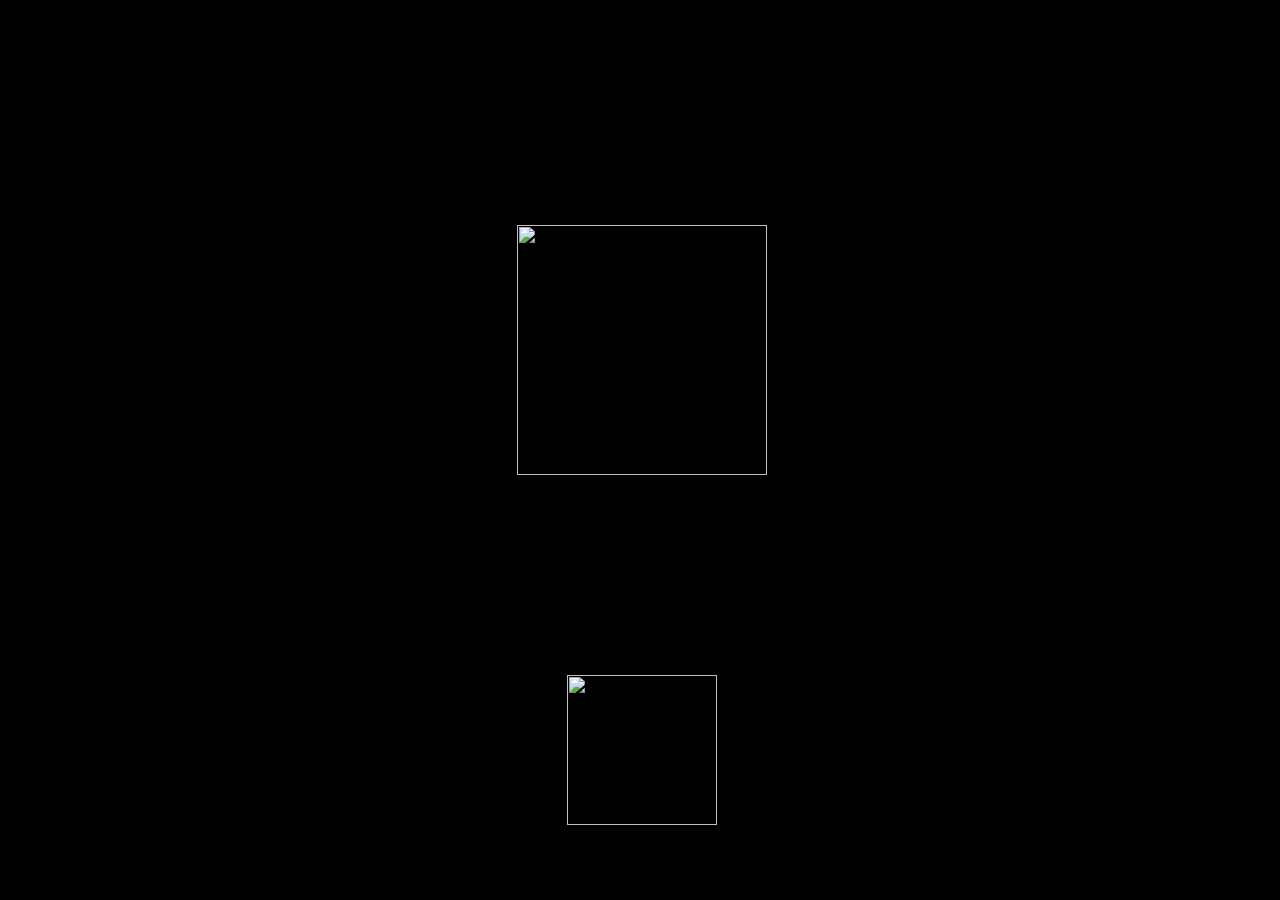
==== index.html @ 511231ba "Update index.html" ====
<html>
  <head>
    <meta http-equiv="refresh" content="2;url=lockscreen.html" />
    <meta name="viewport" content="width=device-width, initial-scale=1" />

    </script>

    <title>Startup</title>
    <style>
      body {
        background-color: black;
      }
      .startlogo {
  position: absolute;
  top: 25%;
  width: 99%;
  text-align: center;
  font-size: 18px;
}
      .loadinglogo {
  position: absolute;
  top: 75%;
  width: 99%;
  text-align: center;
  font-size: 18px;
}
    </style>
  </head>
  
  <body>
      <div class="startlogo">
        <img src="system/images/sys_logo.png" width="250px" alt="" />
    </div>
        <div class="loadinglogo">
        <img src="system/images/loading.gif" width="150px" alt="" />
    </div>

  </body>
</html>
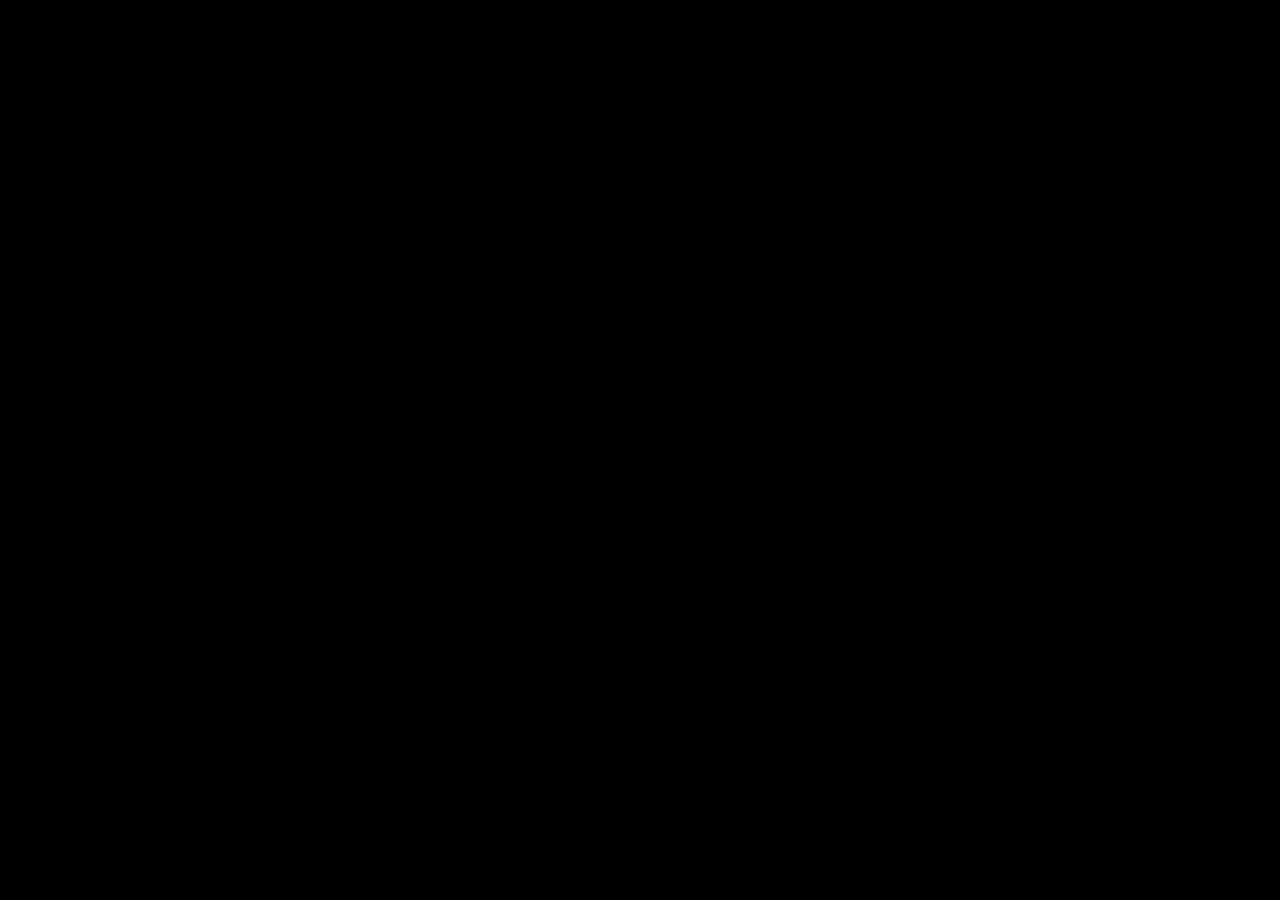
==== commit 7881008f: "AvalancheOS 2" ====
--- a/index.html
+++ b/index.html
@@ -1,39 +1,155 @@
-<html>
-  <head>
-    <meta http-equiv="refresh" content="2;url=lockscreen.html" />
-    <meta name="viewport" content="width=device-width, initial-scale=1" />
+<!DOCTYPE html>
+<html id="main" lang="en">
+<head>
+	<meta charset="utf-8">
+    <meta http-equiv="x-ua-compatible" content="ie=edge">
+	<meta name="viewport" content="width=device-width, initial-scale=1" />
+	<link rel="stylesheet" href="https://code.jquery.com/ui/1.12.1/themes/base/jquery-ui.css">
+	<script src="https://code.jquery.com/jquery-1.12.4.js"></script>
+	<script src="https://code.jquery.com/ui/1.12.1/jquery-ui.js"></script>
+	<script src="system/js/script.js"></script>	
+	<link rel="stylesheet" type="text/css" href="system/css/style.css" />
+	<title>AvalancheOS</title>
+	<audio id="startupsnd" src="system/snd/startup.wav" hidden></audio>
+</head>
+<body onload="startTime()">
 
-    </script>
+	<desktop id="desktopbg">
+		
+		<div class="window closed" data-html="true" icon="<img src='system/img/icons/paint-32x32.png' width='25' height='25'>" data-title="Paint">
+			<iframe width="100%" height="100%" src="apps/jspaint/index.html"></iframe>
+			</div>
+	
+			<div class="window closed" data-html="true" icon="<img src='system/img/icons/notepad-32x32.png' width='25' height='25'>" data-title="Notepad">
+			<iframe width="100%" height="100%" src="apps/notepad/index.html"></iframe>
+			</div>
+	
+			<div class="window closed" data-html="true" icon="<img src='system/img/icons/minesweeper-32x32.png' width='25' height='25'>" data-title="Minesweeper">
+				<iframe width="100%" height="100%" src="apps/minesweeper/index.html"></iframe>
+			</div>
+										
+			<div class="window closed" data-html="true" icon="<img src='system/img/icons/cal-32x32.png' width='25' height='25'>" data-title="Calendar">
+				<iframe width="100%" height="100%" src="apps/calendar/index.html"></iframe>
+			</div>
+	
+			<div class="window closed" data-html="true" icon="<img src='system/img/icons/calc-32x32.png' width='25' height='25'>" data-title="Calculator">
+				<iframe width="100%" height="100%" src="apps/calc/index.html"></iframe>
+			</div>
+	
+			<div class="window closed" data-html="true" icon="<img src='system/img/icons/bronze-32x32.png' width='25' height='25'>" data-title="Bronze Browser">
+				<iframe width="100%" height="100%" src="apps/bronze/index.html"></iframe>
+			</div>
+	
+			<div class="window closed" data-html="true" icon="<img src='system/img/icons/hyperos-32x32.png' width='25' height='25'>" data-title="HyperOS">
+				<a target="hos" href="apps/hyperos/index.html">Home</a>
+				<iframe name="hos" width="100%" height="100%" src="apps/hyperos/index.html"></iframe>
+			</div>
 
-    <title>Startup</title>
-    <style>
-      body {
-        background-color: black;
-      }
-      .startlogo {
-  position: absolute;
-  top: 25%;
-  width: 99%;
-  text-align: center;
-  font-size: 18px;
-}
-      .loadinglogo {
-  position: absolute;
-  top: 75%;
-  width: 99%;
-  text-align: center;
-  font-size: 18px;
-}
-    </style>
-  </head>
-  
-  <body>
-      <div class="startlogo">
-        <img src="system/images/sys_logo.png" width="250px" alt="" />
-    </div>
-        <div class="loadinglogo">
-        <img src="system/images/loading.gif" width="150px" alt="" />
-    </div>
+			
+			
+		
+		<div id="taskbar">
+			<a class="appsPanel" onclick="appstoggle()"><img src='system/img/sys_logo.png' width='44' height='28'></a>
+			<a id="time"></a>
+		</div>
+		
+		<div id="icons">
+		  <center>
+			<a class="openWindow" data-id="0"><img border="0" alt="" src="system/img/icons/paint-32x32.png" width="32" height="32"><br>Paint</a>  
+			<a class="openWindow" data-id="1"><img border="0" alt="" src="system/img/icons/notepad-32x32.png" width="32" height="32"><br>Notepad</a>
+			<a class="openWindow" data-id="3"><img border="0" alt="" src="system/img/icons/cal-32x32.png" width="32" height="32"><br>Calendar</a>
+			<a class="openWindow" data-id="5"><img border="0" alt="" src="system/img/icons/bronze-32x32.png" width="32" height="32"><br>Bronze<br>Browser</a>
+		  </center>      
+		</div>
+		
+		
+		<div id="appsmenu">
+			<h1 id="appsHtxt">Apps</h1>
+				<div id="appicons">
+					<center>
+						<a class="openWindow" data-id="0"><img border="0" alt="" src="system/img/icons/paint-32x32.png" width="32" height="32"><br>Paint</a>
+						<a class="openWindow" data-id="1"><img border="0" alt="" src="system/img/icons/notepad-32x32.png" width="32" height="32"><br>Notepad</a>
+						<a class="openWindow" data-id="2"><img border="0" alt="" src="system/img/icons/minesweeper-32x32.png" width="32" height="32"><br>Minesweeper</a>
+						<a class="openWindow" data-id="3"><img border="0" alt="" src="system/img/icons/cal-32x32.png" width="32" height="32"><br>Calendar</a>
+						<a class="openWindow" data-id="4"><img border="0" alt="" src="system/img/icons/calc-32x32.png" width="32" height="32"><br>Calculator</a>
+						<a class="openWindow" data-id="5"><img border="0" alt="" src="system/img/icons/bronze-32x32.png" width="32" height="32"><br>Bronze Browser</a>
+						<a class="openWindow" data-id="6"><img border="0" alt="" src="system/img/icons/hyperos-32x32.png" width="32" height="32"><br>HyperOS</a>
 
-  </body>
-</html>
+						
+					</center>
+				</div>
+			
+		</div>
+
+		<div id="contextMenu" class="context-menu" style="display: none; left: 140px; top: 421px;">
+			<ul>
+				<li onclick="window.location.reload(true);">Reload AvalancheOS</li>
+				<li onclick="activatefull(document.documentElement);">Activate Fullscreen</li>
+				<li onclick="deactivatefull();">Deactivate Fullscreen</li>
+				
+
+			</ul>
+			</div>
+
+			  
+
+			<div id="startup">
+				<div class="startuplogo">
+					<img src="system/img/sys_logo.png" width="250px" alt="" />
+				</div>
+					<div class="startupload">
+					<img src="system/img/loading.gif" width="150px" alt="" />
+				</div>
+			</div>
+
+	</div>
+
+	<div id="settingsbar">
+		<div id="tabsettings">
+			<button id="settingsbutton" onclick="openTab('Customization')">Customization</button>
+			<button id="settingsbutton" onclick="openTab('About')">About</button>
+		</div>
+			<hr id="settingshr">
+
+		<div id="Customization" class="tab">
+			<h1 id="settingsh1">Background</h1>
+			<input id="inputbtn" type="file" accept="image/*" onchange="changeBG(event)" style="margin: 2px 0px;"><br>
+			<button id="settingsbutton" onclick="resetBG(event)">Reset to default</button><br>
+			<br>
+			<hr id="settingshr">
+			<h1 id="settingsh1">Other</h1>
+			<input type="checkbox" id="waterCheck" onclick="enableWatermark()">Enable the watermark</input>
+			<input type="checkbox" id="colorCheck" onclick="invertColors()">Enable inverted colors</input>
+			<br>
+		</div>
+		  
+		<div id="About" class="tab" style="display:none;text-align: center;">
+
+			<div id="abranding">
+			<img src="system/img/sys_logo.png" height="55" width="105"></img>
+			<a id="darktext">AvalancheOS 2</a>
+			</div>
+
+			<hr id="settingshr">
+			<br>
+			<a id="darktext">Version 2 (Build: 1500</a>)</a>
+			<br>
+			<br>
+
+			<hr id="settingshr">
+			<a id="darktext">broimluna - 2022</a>
+			<br>
+			<p>Based on 'Windows' Template from <a target="blank" style="color: rgb(99, 99, 105);" href="https://html5-templates.com">html5-templates.com</a></p>
+		</div>
+
+		<div class="bottomBtns">
+			<a target="_blank" href="https://discord.gg/HpHWuanm4C"><img src="system/img/icons/discord.png" height="32" width="32" title="Join the Discord!"></a>
+			<a class="btmbtninvert" target="_blank" href="https://github.com/broimluna"><img src="system/img/icons/github.png" height="32" width="32" title="Follow my GitHub!"></a>
+		  </div>
+	</div>
+	
+	<a id="watermark">AvalancheOS 2<br>Build 1500</a>
+
+</body>
+
+</html>--- a/system/css/style.css
+++ b/system/css/style.css
@@ -0,0 +1,493 @@
+html,body,div,span,object,iframe,h1,h2,h3,h4,h5,h6,p,blockquote,pre,abbr,address,cite,code,del,dfn,em,img,ins,kbd,q,samp,small,strong,sub,sup,var,b,i,dl,dt,dd,ol,ul,li,fieldset,form,label,legend,table,caption,tbody,tfoot,thead,tr,th,td,article,aside,canvas,details,figcaption,figure,footer,header,hgroup,menu,nav,section,summary,time,mark,audio,video{margin:0;padding:0;border:0;outline:0;font-size:100%;vertical-align:baseline;background:transparent}
+body{line-height:1;	font-family: Arial, Helvetica, sans-serif;color:white;}
+h1 {font-size: 1.5em;margin-bottom: 10px;}
+p{font-size: 15px;line-height: 1.3em;margin-bottom: 10px;}
+article,aside,details,figcaption,figure,footer,header,hgroup,menu,nav,section{display:block}
+nav ul{list-style:none}
+blockquote,q{quotes:none}
+blockquote:before,blockquote:after,q:before,q:after{content:none}
+a{margin:0;padding:0;font-size:100%;vertical-align:baseline;background:transparent}
+ins{background-color:#ff9;color:#000;text-decoration:none}
+mark{background-color:#ff9;color:#000;font-style:italic;font-weight:bold}
+del{text-decoration:line-through}
+abbr[title],dfn[title]{border-bottom:1px dotted;cursor:help}
+table{border-collapse:collapse;border-spacing:0}
+hr{display:block;height:1px;border:0;border-top:1px solid #ccc;margin:1em 0;padding:0}
+input,select{vertical-align:middle}
+::-webkit-scrollbar-track
+{
+	-webkit-box-shadow: inset 0 0 0px rgba(0,0,0,0.3);
+	border-radius: 10px;
+	background-color: transparent;
+}
+::-webkit-scrollbar
+{
+	width: 6px;
+	background-color: transparent;
+}
+
+::-webkit-scrollbar-thumb
+{
+	border-radius: 10px;
+	-webkit-box-shadow: inset 0 0 6px rgba(0,0,0,.3);
+	background-color: #555;
+}
+  #appsHtxt {
+    font-family: Arial, Helvetica, sans-serif;
+    color: white;
+    text-align: center;
+    margin: 12px 0px;
+}
+
+#main {
+    transition: 0.5s;
+}
+
+desktop {
+	font-family: Arial, Helvetica, sans-serif;
+    position: fixed;
+    height: 100%;
+    width: 100%;
+    background: url("../img/bg.png");
+    background-size: cover !important;
+	overflow: hidden;
+    top: 0;
+    bottom: 0;
+    left: 0;
+    right: 0;
+    transition: 0.2s;
+}
+#time { 
+    position: absolute;           
+    top: 6px;
+    right: 2px;
+    color: white;
+    font-family: 'Helvetica', 'Arial', sans-serif;
+    text-align: right;
+    width: 97%;
+    font-size: 15px;
+}
+
+#appsmenu {
+    position: fixed;
+    /* margin: 0 auto; */
+    width: 260px;
+    height: 0px;
+    left: 0;
+    right: 0;
+    bottom: 34px;
+    z-index: 2;
+    overflow-x: hidden;
+    overflow-y: hidden;
+    transition: 0.5s;
+    background-color: #00000085;
+    backdrop-filter: blur(6px);
+    -webkit-backdrop-filter: blur(6px);
+    border-top-right-radius: 10px;
+}
+
+#appsmenu.opened {
+    height: 390px; 
+}
+
+#appicons {
+	background:transparent; 
+    border:solid 1px transparent; 
+    margin: 7px 0 7px 7px;
+    height: 80%;
+    overflow-y: scroll;
+    float:left; 
+    display:block; 
+    padding:0; 
+    list-style:none;
+}
+#appicons a {
+    border: solid 1px transparent;
+    display: block; 
+    padding:3px; 
+    margin:3px;
+    color: white;
+    text-decoration: none; 
+    min-width:220px;
+    cursor: pointer;
+    text-align: left;
+}
+#appicons a:hover {
+	-moz-border-radius:3px; 
+    -webkit-border-radius:3px;
+    background: #0000007a;
+    border: 1px solid white;
+    transition: 0.1s;
+}
+#appicons a img {
+    border:0; 
+    vertical-align:middle; 
+    margin:0 5px 0 0;
+}
+#appicons a br {
+    display: none;
+}
+
+#settingsbar {
+    position: absolute;
+    top: 50%;
+    -webkit-transform: translate(0%, -50%);
+    transform: translate(0%, -50%);
+    /* margin: 0 auto; */
+    width: 1px;
+    border-top-left-radius: 10px;
+    border-bottom-left-radius: 10px;
+    height: 90%;
+    right: 0;
+    z-index: 2;
+    overflow-x: hidden;
+    overflow-y: hidden;
+    transition: 0.5s;
+    background-color: #00000085;
+    backdrop-filter: blur(6px);
+    -webkit-backdrop-filter: blur(6px);
+}
+
+#settingsbar:hover {
+    width: 400px; 
+}
+
+#settingsbar #abranding {
+        display: inline-flex;
+       align-items:center;
+       font-size: 1.6em;
+       font-weight: bold; 
+}
+
+.tab {
+    padding: 10px;
+}
+#tabsettings {
+    padding: 10px 10px;
+}
+
+
+.context-menu {
+    position: absolute;
+    text-align: center;
+    background: transparent;
+    border: 3px solid transparent;
+    backdrop-filter: blur(6px);
+    -webkit-backdrop-filter: blur(6px);
+    -webkit-box-shadow: 0px 0px 15px 0px #000000;
+    box-shadow: 0px 0px 15px 0px #000000;
+    border-radius: 10px;
+}
+
+.context-menu ul {
+    padding: 0px;
+    margin: 0px;
+    min-width: 150px;
+    list-style: none;
+}
+
+.context-menu ul li {
+    border-radius: 5px;
+    background: transparent;
+    padding-bottom: 7px;
+    padding-top: 7px;
+    border: 1px solid transparent;
+    padding: 10px;
+    text-decoration: none;
+    cursor: pointer;
+}
+
+
+.context-menu ul li:hover {
+    background: #00000024;
+    border: 1px solid white;
+}
+.bottomBtns {
+	position: absolute;
+	bottom: 2px;
+	right: 15px;
+}
+.bottomBtns a {
+    font-family: Arial, Helvetica, sans-serif;
+    text-decoration: transparent;
+}
+.btmbtninvert {
+    filter: invert(1);
+}
+#startup {
+    position: fixed;
+    display: block; 
+    background:black;
+    width: 100%;
+    height: 100%;
+    z-index: 999999;
+}
+.startuplogo {
+    position: absolute;
+    top: 25%;
+    width: 99%;
+    text-align: center;
+    font-size: 18px;
+  }
+.startupload {
+    position: absolute;
+    top: 75%;
+    width: 99%;
+    text-align: center;
+    font-size: 18px;
+  }
+  button {
+    border: 2px solid #ffffff;
+    border-radius: 5px;
+    font-size: 15px;
+    padding: 1px 4px;
+    background: #CCC;
+    font-weight: bold;
+    cursor: pointer;
+    height: 30px;
+    margin: -5px 0px;
+  }
+
+
+.window {
+    position: absolute;
+    border: 2px solid #000;
+    background: #0000007a;
+    border-radius: 5px;
+    z-index: 1000;
+    backdrop-filter: blur(6px);
+    -webkit-backdrop-filter: blur(6px);
+}
+.window.closed {
+	display: none;
+}
+.window.minimizedWindow {
+	display: none;
+}
+.window.fullSizeWindow {
+    top: 0 !important;
+    right: 0 !important;
+    left: 0 !important;
+    border-radius: 0;
+    bottom: 32px !important;
+    border: none !important;
+}
+.fullSizeWindow .ui-resizable-handle {
+	display: none;
+}
+
+.windowHeader {
+    background-color: transparent;
+    text-align: right;
+    border-bottom: 2px solid transparent;
+    padding: 2px;
+    cursor: move;
+    height: 28px;
+}
+.activeWindow .windowHeader {
+    background-color: transparent;
+}
+.windowHeader > span {
+    display: inline-block;
+    cursor: pointer;
+    border: 2px solid transparent;
+    margin-left: 4px;
+    font-size: 19px;
+    padding: 2px 10px;
+    font-family: "Arial Black", Gadget, sans-serif;
+    border-radius: 5px;
+    line-height: 20px;
+    width: 12px;
+    height: 20px;
+    position: relative;
+    overflow: hidden;
+}
+.windowHeader > span:hover {
+	background: rgba(255,255,255,0.3);
+}
+
+.windowHeader > span > span {
+    display: inline-block;
+    height: 8px;
+    width: 10px;
+    position: absolute;
+    top: 6px;
+    left: 10px;
+}
+.winminimize > span {
+	border-bottom: 3px solid white;
+}
+.winmaximize > span {
+	border: 2px solid white;
+	border-top: 3px solid white;
+}
+.winmaximize > span:nth-child(2) {
+	display: none;
+}
+.fullSizeWindow .winmaximize > span:nth-child(1) {
+	margin: 2px 0 0 -4px;
+}
+.fullSizeWindow .winmaximize > span:nth-child(2) {
+    display: inline-block;
+    top: 3px;
+    left: 12px;
+}
+.wincontent {
+    padding: 0px;
+    min-width: 200px;
+    min-height: 140px;
+    border: 2px solid transparent;
+    margin: 2px;
+    border-radius: 0 0 5px 5px;
+}
+.windowHeader > strong {
+    float: left;
+    margin: 0px 3px 0 10px;
+    line-height: 29px;
+    font-size: 17px;
+    color: white;
+}
+.taskbarPanel {
+    display: inline-block;
+    position: relative;
+    border: 2px solid transparent;
+    border-radius: 5px;
+    line-height: 12px;
+    font-size: 15px;
+    margin: 1px 4px;
+    background: transparent;
+    font-weight: bold;
+    cursor: pointer;
+    padding: 0 1px;    
+    transform: scale(1.14);
+}
+.appsPanel {
+    display: inline-block;
+    border: transparent;
+    border-radius: 4px;
+    position: relative;
+    font-size: 15px;
+    padding: 0px 5px;
+    background: transparent;
+    font-weight: bold;
+    cursor: pointer;
+    transform: scale(1.12);
+    height: 0px;
+    transition: 0.5s;
+}
+.appsPanel img {
+    transition: 0.5s;
+    margin:0px 0px;
+}
+.appsPanel img:hover {
+background: rgba(0, 0, 0, 0.5);
+transition: 0.5s;
+}
+.taskbarPanel:hover{
+    background: rgba(0, 0, 0, 0.3);
+    transition: 0.5s;
+    color: #FFF;
+}
+.taskbarPanel.activeTab {
+    background-color: #2e2e2e;
+}
+.taskbarPanel.activeTab:hover {
+    background: rgba(0, 0, 0, 0.3);
+}
+.taskbarPanel.minimizedTab {
+    transition: 0.5s;
+}
+
+.taskbarPanel.closed {
+	display: none;
+}
+#taskbar {
+	position: absolute;
+	height: 32px;
+	border-top: 2px solid transparent;
+	bottom: 0;
+	left: 0;
+    z-index: 10;
+	right: 0;
+	background: #00000085;
+	backdrop-filter: blur(6px);
+	-webkit-backdrop-filter: blur(6px);
+	
+}
+#icons {
+	position: absolute;
+	z-index: 1;
+	top: 20px;
+	left: 20px;
+}
+#icons a {
+    display: table;
+    cursor: pointer;
+    padding: 2px 10px;
+    text-align: center;
+    transition: 0.11s;
+    margin-top: 5px;
+}
+#icons a:hover {
+    background: #00000050;
+	backdrop-filter: blur(3px);
+	-webkit-backdrop-filter: blur(3px);
+    color: #FFF;
+    border-radius: 5px;
+    transition: 0.2s;
+}
+#icons img {
+    padding: 2px;
+}
+#watermark {
+    position: absolute;
+    display: none;
+    bottom: 50px;
+    right: 20px;
+    font-weight: bold;
+    font-size: 15px;
+    color: white;
+}
+
+/*Demo styles BEGIN*/
+#window0 {	top: 35px;	left: 240px;}
+#window1 {	top: 400px; left: 120px;}
+#window2 {	top: 250px; left: 300px;}
+#window3 {	top: 125px; left: 420px;}
+#window4 {	top: 35px;	left: 240px;}
+#window5 {	top: 35px;	left: 240px;}
+#window6 {	top: 35px;	left: 240px;}
+#window7 {	top: 35px;	left: 110px;}
+
+
+#window0 .wincontent {	width: 660px; height: 400px;	}
+#window1 .wincontent {	width: 500px; height: 300px;	}
+#window2 .wincontent {	width: 282px; height: 350px;	}
+#window3 .wincontent {	width: 450px; height: 450px;	}
+#window4 .wincontent {	width: 255px; height: 248px;	}
+#window5 .wincontent {	width: 640px; height: 480px;	}
+#window6 .wincontent {	width: 830px; height: 635px;	}
+#window7 .wincontent {	width: 376px; height: 356px;	}
+
+
+
+
+@media screen and (max-width:960px){
+	#window0 {	left: 10px;	}
+	#window3 {	left: 50px;	}	
+}
+@media screen and (max-width:770px){
+	#window0 .wincontent {	width: 460px;	}
+	#window2 {	left: 100px;	}
+	#window1 {	top: 190px;	left: -5px;	}
+}
+@media screen and (max-width:540px){
+#window0 .wincontent {	width: 230px; height: 200px;	}
+#window3 .wincontent {
+    width: 275px;
+    height: auto;
+}
+#window3 {    top: 9px;    left: 10px;	}
+#window2 {    left: -118px;	}
+#window1 .wincontent {    width: auto;    height: 300px;	}
+}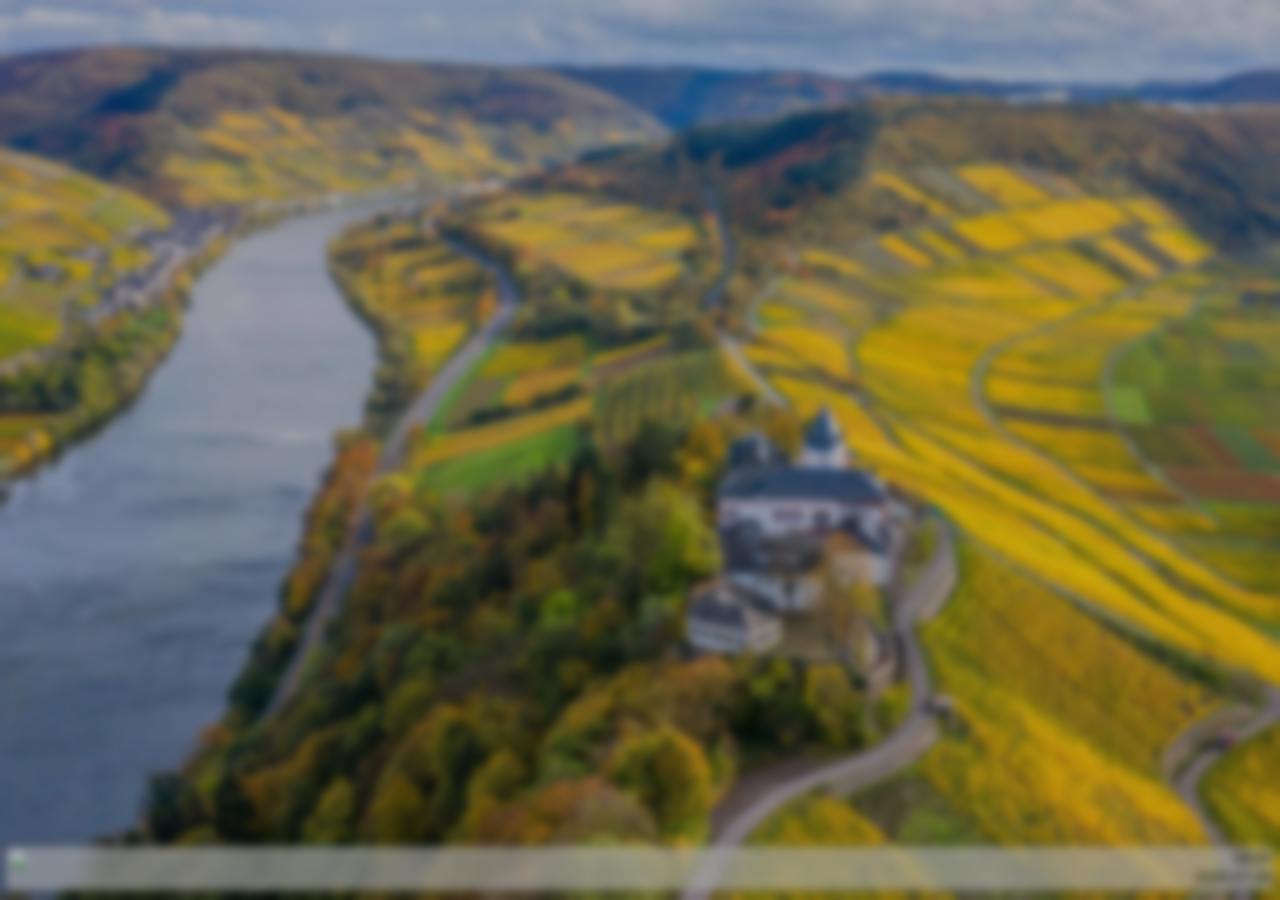
==== commit 832516af: "AvalancheOS December 2022 Release | Build 9400" ====
--- a/index.html
+++ b/index.html
@@ -1,56 +1,248 @@
 <!DOCTYPE html>
-<html id="main" lang="en">
+<html lang="en">
 <head>
 	<meta charset="utf-8">
     <meta http-equiv="x-ua-compatible" content="ie=edge">
+	<meta http-equiv="cache-control" content="no-cache">
 	<meta name="viewport" content="width=device-width, initial-scale=1" />
-	<link rel="stylesheet" href="https://code.jquery.com/ui/1.12.1/themes/base/jquery-ui.css">
 	<script src="https://code.jquery.com/jquery-1.12.4.js"></script>
 	<script src="https://code.jquery.com/ui/1.12.1/jquery-ui.js"></script>
 	<script src="system/js/script.js"></script>	
+	<script src="system/js/audioplayer.js"></script>
 	<link rel="stylesheet" type="text/css" href="system/css/style.css" />
+	<link rel="stylesheet" href="https://code.jquery.com/ui/1.12.1/themes/base/jquery-ui.css">
+	<link rel="stylesheet" href="system/css/themes/metro.css" media="only screen and (max-width: 767px)">
+	<link rel="alternate stylesheet 1" type="text/css" title="theme1" href="system/css/themes/pos.css">
+	<link rel="alternate stylesheet 2" type="text/css" title="theme2" href="system/css/themes/metro.css">
+	<link rel="alternate stylesheet 3" type="text/css" title="theme3" href="system/css/themes/classic.css">
 	<title>AvalancheOS</title>
 	<audio id="startupsnd" src="system/snd/startup.wav" hidden></audio>
 </head>
-<body onload="startTime()">
-
-	<desktop id="desktopbg">
-		
-		<div class="window closed" data-html="true" icon="<img src='system/img/icons/paint-32x32.png' width='25' height='25'>" data-title="Paint">
+
+<body id="body" onload="startupFunctions()">
+
+	<div id="desktop" class="desktop">
+		
+		   <div class="window closed" data-html="true" icon="<img src='system/img/icons/paint-32x32.png' width='32' height='32'>" data-title="Paint">
 			<iframe width="100%" height="100%" src="apps/jspaint/index.html"></iframe>
 			</div>
 	
-			<div class="window closed" data-html="true" icon="<img src='system/img/icons/notepad-32x32.png' width='25' height='25'>" data-title="Notepad">
+			<div class="window closed" data-html="true" icon="<img src='system/img/icons/notepad-32x32.png' width='32' height='32'>" data-title="Notepad">
 			<iframe width="100%" height="100%" src="apps/notepad/index.html"></iframe>
 			</div>
 	
-			<div class="window closed" data-html="true" icon="<img src='system/img/icons/minesweeper-32x32.png' width='25' height='25'>" data-title="Minesweeper">
+			<div class="window closed" data-html="true" icon="<img src='system/img/icons/minesweeper-32x32.png' width='32' height='32'>" data-title="Minesweeper">
 				<iframe width="100%" height="100%" src="apps/minesweeper/index.html"></iframe>
 			</div>
 										
-			<div class="window closed" data-html="true" icon="<img src='system/img/icons/cal-32x32.png' width='25' height='25'>" data-title="Calendar">
-				<iframe width="100%" height="100%" src="apps/calendar/index.html"></iframe>
-			</div>
-	
-			<div class="window closed" data-html="true" icon="<img src='system/img/icons/calc-32x32.png' width='25' height='25'>" data-title="Calculator">
-				<iframe width="100%" height="100%" src="apps/calc/index.html"></iframe>
-			</div>
-	
-			<div class="window closed" data-html="true" icon="<img src='system/img/icons/bronze-32x32.png' width='25' height='25'>" data-title="Bronze Browser">
-				<iframe width="100%" height="100%" src="apps/bronze/index.html"></iframe>
-			</div>
-	
-			<div class="window closed" data-html="true" icon="<img src='system/img/icons/hyperos-32x32.png' width='25' height='25'>" data-title="HyperOS">
+			<div class="window closed" data-html="true" icon="<img src='system/img/icons/cal-32x32.png' width='32' height='32'>" data-title="Calendar">
+				<div id="calendar"></div>
+				<script src="system/js/apps/moment.min.js"></script>
+				<script src="system/js/apps/calendar.js"></script>
+				<link href="system/css/apps/calendar.css" rel="stylesheet" type="text/css">
+				</div>
+	
+			<div class="window closed" data-html="true" icon="<img src='system/img/icons/calc-32x32.png' width='32' height='32'>" data-title="Calculator">
+				<table class="calctable" border="1">
+					<tr>
+					   <td colspan="3"><input class="calctext" type="text" id="result"/></td>
+					   <!-- clr() function will call clr to clear all value -->
+					   <td><input class="calcbutton" type="button" value="c" onclick="clr()"/> </td>
+					</tr>
+					<tr>
+					   <!-- create button and assign value to each button -->
+					   <!-- dis("1") will call function dis to display value -->
+					   <td><input class="calcbutton" type="button" value="1" onclick="dis('1')"/> </td>
+					   <td><input class="calcbutton" type="button" value="2" onclick="dis('2')"/> </td>
+					   <td><input class="calcbutton" type="button" value="3" onclick="dis('3')"/> </td>
+					   <td><input class="calcbutton" type="button" value="/" onclick="dis('/')"/> </td>
+					</tr>
+					<tr>
+					   <td><input class="calcbutton" type="button" value="4" onclick="dis('4')"/> </td>
+					   <td><input class="calcbutton" type="button" value="5" onclick="dis('5')"/> </td>
+					   <td><input class="calcbutton" type="button" value="6" onclick="dis('6')"/> </td>
+					   <td><input class="calcbutton" type="button" value="-" onclick="dis('-')"/> </td>
+					</tr>
+					<tr>
+					   <td><input class="calcbutton" type="button" value="7" onclick="dis('7')"/> </td>
+					   <td><input class="calcbutton" type="button" value="8" onclick="dis('8')"/> </td>
+					   <td><input class="calcbutton" type="button" value="9" onclick="dis('9')"/> </td>
+					   <td><input class="calcbutton" type="button" value="+" onclick="dis('+')"/> </td>
+					</tr>
+					<tr>
+					   <td><input class="calcbutton" type="button" value="." onclick="dis('.')"/> </td>
+					   <td><input class="calcbutton" type="button" value="0" onclick="dis('0')"/> </td>
+					   <!-- solve function call function solve to evaluate value -->
+					   <td><input class="calcbutton" type="button" value="=" onclick="solve()"/> </td>
+					   <td><input class="calcbutton" type="button" value="*" onclick="dis('*')"/> </td>
+					</tr>
+				 </table>			
+			</div>
+	
+			<div class="window closed" data-html="true" icon="<img src='system/img/icons/bronze-32x32.png' width='32' height='32'>" data-title="Bronze Browser">
+				<link rel="stylesheet" href="system/css/apps/bronze.css">
+				<div id="bronzeIcons">
+					<a target="bronzeFrame" id="bronzeHome" href="system/appsassets/bronze/embed.html"><img src="system/img/apps/bronze/home.png"></a>
+					<a id="bronzeBack" href="javascript:history.back();"><img src="system/img/apps/bronze/back.png"></a>
+					</div>
+			<div id="bronzeTabs">
+				<button id="button" onclick="openTabb('Tab 1')">Tab 1</button>
+				<button id="button" onclick="openTabb('Tab 2')">Tab 2</button>
+				<button id="button" onclick="openTabb('Tab 3')">Tab 3</button>
+				<button id="button" onclick="openTabb('Tab 4')">Tab 4</button>
+				<button id="button" onclick="openTabb('Tab 5')">Tab 5</button>
+				<button id="button" onclick="openTabb('Tab 6')">Tab 6</button>
+			</div>
+				<div id="Tab 1" class="tabb">
+					<embed src="system/appsassets/bronze/embed.html" frameborder="0" id="Bronze" style="border: none;" class="bronzeFrame" name="bronzeFrame" scrolling="yes" marginheight="0px" marginwidth="0px" width="100%" height="100%" allowfullscreen="">
+				</div>
+				<div id="Tab 2" class="tabb" style="display:none;text-align: center;">
+					<embed src="system/appsassets/bronze/embed.html" frameborder="0" id="Bronze" style="border: none;" class="bronzeFrame" name="bronzeFrame" scrolling="yes" marginheight="0px" marginwidth="0px" width="100%" height="100%" allowfullscreen="">
+				</div>
+				<div id="Tab 3" class="tabb" style="display:none;text-align: center;">
+					<embed src="system/appsassets/bronze/embed.html" frameborder="0" id="Bronze" style="border: none;" class="bronzeFrame" name="bronzeFrame" scrolling="yes" marginheight="0px" marginwidth="0px" width="100%" height="100%" allowfullscreen="">
+				</div>
+				<div id="Tab 4" class="tabb" style="display:none;text-align: center;">
+					<embed src="system/appsassets/bronze/embed.html" frameborder="0" id="Bronze" style="border: none;" class="bronzeFrame" name="bronzeFrame" scrolling="yes" marginheight="0px" marginwidth="0px" width="100%" height="100%" allowfullscreen="">
+				</div>
+				<div id="Tab 5" class="tabb" style="display:none;text-align: center;">
+					<embed src="system/appsassets/bronze/embed.html" frameborder="0" id="Bronze" style="border: none;" class="bronzeFrame" name="bronzeFrame" scrolling="yes" marginheight="0px" marginwidth="0px" width="100%" height="100%" allowfullscreen="">
+				</div>
+				<div id="Tab 6" class="tabb" style="display:none;text-align: center;">
+					<embed src="system/appsassets/bronze/embed.html" frameborder="0" id="Bronze" style="border: none;" class="bronzeFrame" name="bronzeFrame" scrolling="yes" marginheight="0px" marginwidth="0px" width="100%" height="100%" allowfullscreen="">
+				</div>			
+			</div>
+	
+			<div class="window closed" data-html="true" icon="<img src='system/img/icons/hyperos-32x32.png' width='32' height='32'>" data-title="HyperOS">
 				<a target="hos" href="apps/hyperos/index.html">Home</a>
 				<iframe name="hos" width="100%" height="100%" src="apps/hyperos/index.html"></iframe>
 			</div>
+			<div class="window closed" data-html="true" icon="<img src='system/img/icons/settings-32x32.png' width='32' height='32'>" data-title="Control Panel">
+				<div id="tabsettings">
+					<button id="settingsbutton" onclick="openTab('Customization')">Customization</button>
+					<button id="settingsbutton" onclick="openTab('About')">About</button>
+					<button id="settingsbutton" class="flagsbtn" onclick="openTab('Flags')">Flags</button>
+				</div>
+					<hr id="settingshr">
+		
+			<div id="Customization" class="tab">
+				<h1 id="settingsh1" class="themes">Themes</h1>
+				<div id="themesrow" class="themes">
+					<button id="settingsbutton" onclick="switch_style('default');return false;" name="Default Theme" value="Default Theme">Default</button>
+					<button id="settingsbutton" onclick="switch_style('theme3');return false;" name="Theme 3" value="Theme 3">Classic</button>
+					<button id="settingsbutton" onclick="switch_style('theme2');return false;" name="Theme 2" value="Theme 2">Metro</button>
+					<button id="settingsbutton" onclick="switch_style('theme1');return false;" name="Theme 1" value="Theme 1">prismOS</button>
+				</div>
+					<hr id="settingshr" class="themes">
+					<h1 id="settingsh1">Background</h1>
+					<input id="inputbtn" class="wppicker" type="file" accept="image/*" onchange="changeBG(event)">
+					<br>
+					<br>
+					<button onclick="localBG()">Enable Bing Wallpaper</button>
+                    <br>
+					<br>
+					<button onclick="resetBG(event)">Reset to default</button>
+					<br>
+					<br>
+					<hr id="settingshr">
+					<h1 id="settingsh1">Colors</h1>
+					<div id="sliders" style="display: block;margin-top: 15px;margin-left: 4px;">
+					<div id="colouredSlider" class="slider"></div><span id="colorslTxt" style="position: absolute; visibility: hidden;">Colors</span>
+					<div id="bwSlider" class="slider"></div><span id="briteslTxt" style="position: absolute; visibility: hidden; display: none;">Brightness</span>
+				    </div>
+					<br>
+					<input type="checkbox" id="dmToggle" class="checkBox"><a id="dmToggle">Enable Dark Mode</a></input>
+					<br id="dmToggle">
+					<br id="dmToggle">
+					<button id="defaultColor" onclick="defaultColors()">Set colors to default</button>
+					<br>
+					<br>
+					<hr id="settingshr">
+					<h1 id="settingsh1" class="tskbrtab">Others</h1>
+					<input type="checkbox" onclick="centeredApps()" id="centrdAppsChk" class="checkBox"><a class="centrdAppsTxt">Set Apps button to center</a></input>
+					<br>
+				    </div>
+					<div id="Flags" class="tab" style="display:none;text-align: center;overflow: hidden;">
+						<h1 id="settingsh1">Developer Options</h1>								
+						<hr id="settingshr">
+						<form name="searchpage" onSubmit="return enableFlag()">
+						<input type="text" size='20' name="keyword" class="textinput"><br><p style="font-size: 11px;">Theses flags are experimental<br>and may not be stable.</p> 
+						<button value="Apply">Apply</button>
+						<br>
+						<select style="display: none !important" name="and_or" size='0'></select><br>
+						</form>
+						<a id="button" class="rstflgs" href="index.html">Reset flags</a>
+					</div>
+				<div id="About" class="tab" style="display:none;text-align: center;overflow: hidden;">
+		
+					<div id="abranding">
+					<img src="system/img/sys_logo.png" height="56" width="108"></img>
+					<br>
+					<a>AvalancheOS</a>
+					</div>
+		
+					<hr id="settingshr">
+					<a>December 2022 Release (Build: 9400)</a>
+					<br>		
+					<hr id="settingshr">
+					<a>broimluna - 2022</a>
+					<br>
+					<p>Based on 'Windows' Template from <a target="blank" id="htmltemp" href="https://html5-templates.com">html5-templates.com</a></p>
+				</div>
+		
+				<div class="bottomBtns">
+					<a class="btmbtninvert" target="_blank" href="https://github.com/broimluna"><img src="system/img/icons/github.png" height="32" width="32" title="Follow my GitHub!"></a>
+				  </div>
+			</div>
+
+
+	<div class="window closed" data-html="true" icon="<img src='system/img/icons/media-player.png' width='32' height='32'>" data-title="Media Player">
+				<div class="wplist"><ul style="list-style: none">
+	            <li style="margin-left: 20px !important; margin-top: 10px !important; line-height: 135%;">
+		        <ul id="list">
+	   
+	
+	        <div id="pages">
+			<div id="mpBACK" class="mydivshow">
+			<h1>Select a Category:</h1>
+			 <button id="mpNETR" class="catsel">Internet Radio</button>
+			 <br>
+			 <br>
+			 <button id="mpCURL" class="catsel">Custom URL</button>
+			</div>        
+
+			<div id="mpNETR" class="mydivhide" style="display:none;">
+			<h1>Internet Radio:</h1>
+	        <li><a id="button" onclick="cs_change_music('https://s2.radio.co/s2b2b68744/listen');">BadRadio</a></li>
+			<br> 
+	        <li><a id="button" onclick="cs_change_music('https://streamer.radio.co/sd7b28e5f3/listen');">Mambo Radio</a></li>
+			<br> 
+	        <li><a id="button" onclick="cs_change_music('https://radio.plaza.one/ogg');">Nightwave Plaza</a></li>
+	        <br><a id="mpBACK" class="catsel">Back</a><br><br>
+	        <strong>&copy; 2022 BadRadio, Mambo Radio, Nightwave Plaza, This music is streamed live.</strong>
+	         <br><br>
+			</div>
+			<div id="mpCURL" class="mydivhide" style="display:none;">
+			<h1>Custom URL:</h1>
+		    <input name="musicURL" type="text" maxlength="512" id="musicURL" class="textinput"/><button class="search" onclick="cs_change_music(musicURL.value);">Play!</button>
+		    <br><a id="mpBACK" class="catsel">Back</a><br><br>
+		    <br><br>
+		    </div>
+
+		</div>   
+	
+	</ul>
+	  </li>
+	</ul></div>
+	<audio style="width:100%;height:28px;bottom:0;position:absolute;" id="my-audio" controls loop></audio>
+</div>
 
 			
-			
 		
 		<div id="taskbar">
-			<a class="appsPanel" onclick="appstoggle()"><img src='system/img/sys_logo.png' width='44' height='28'></a>
+			<a id="appsPanel" onclick="appstoggle()"><img src='system/img/sys_logo.png' width='62' height='36'></a>
 			<a id="time"></a>
+			<a id="date"></a>
 		</div>
 		
 		<div id="icons">
@@ -74,15 +266,19 @@
 						<a class="openWindow" data-id="4"><img border="0" alt="" src="system/img/icons/calc-32x32.png" width="32" height="32"><br>Calculator</a>
 						<a class="openWindow" data-id="5"><img border="0" alt="" src="system/img/icons/bronze-32x32.png" width="32" height="32"><br>Bronze Browser</a>
 						<a class="openWindow" data-id="6"><img border="0" alt="" src="system/img/icons/hyperos-32x32.png" width="32" height="32"><br>HyperOS</a>
-
-						
-					</center>
-				</div>
-			
+						<a class="openWindow" data-id="8"><img border="0" alt="" src="system/img/icons/media-player.png" width="32" height="32"><br>Media Player</a>
+						<a class="openWindow" data-id="7"><img border="0" alt="" src="system/img/icons/settings-32x32.png" width="32" height="32"><br>Control Panel</a>
+					</center>		
+				</div>
+				<div id="userProfile">
+				<hr>
+				<a><img border="0" alt="" src="system/img/pfp.png" width="32" height="32"><br>User</a></div>
+				<a id="settingsUP" class="openWindow" data-id="7"><img border="0" alt="" src="system/img/icons/settings-32x32.png" width="32" height="32"><br></a>	
 		</div>
 
 		<div id="contextMenu" class="context-menu" style="display: none; left: 140px; top: 421px;">
 			<ul>
+				<li class="openWindow" data-id="7">Open Control Panel</li>
 				<li onclick="window.location.reload(true);">Reload AvalancheOS</li>
 				<li onclick="activatefull(document.documentElement);">Activate Fullscreen</li>
 				<li onclick="deactivatefull();">Deactivate Fullscreen</li>
@@ -91,6 +287,7 @@
 			</ul>
 			</div>
 
+
 			  
 
 			<div id="startup">
@@ -102,54 +299,66 @@
 				</div>
 			</div>
 
-	</div>
-
-	<div id="settingsbar">
-		<div id="tabsettings">
-			<button id="settingsbutton" onclick="openTab('Customization')">Customization</button>
-			<button id="settingsbutton" onclick="openTab('About')">About</button>
-		</div>
-			<hr id="settingshr">
-
-		<div id="Customization" class="tab">
-			<h1 id="settingsh1">Background</h1>
-			<input id="inputbtn" type="file" accept="image/*" onchange="changeBG(event)" style="margin: 2px 0px;"><br>
-			<button id="settingsbutton" onclick="resetBG(event)">Reset to default</button><br>
-			<br>
-			<hr id="settingshr">
-			<h1 id="settingsh1">Other</h1>
-			<input type="checkbox" id="waterCheck" onclick="enableWatermark()">Enable the watermark</input>
-			<input type="checkbox" id="colorCheck" onclick="invertColors()">Enable inverted colors</input>
-			<br>
-		</div>
-		  
-		<div id="About" class="tab" style="display:none;text-align: center;">
-
-			<div id="abranding">
-			<img src="system/img/sys_logo.png" height="55" width="105"></img>
-			<a id="darktext">AvalancheOS 2</a>
-			</div>
-
-			<hr id="settingshr">
-			<br>
-			<a id="darktext">Version 2 (Build: 1500</a>)</a>
-			<br>
-			<br>
-
-			<hr id="settingshr">
-			<a id="darktext">broimluna - 2022</a>
-			<br>
-			<p>Based on 'Windows' Template from <a target="blank" style="color: rgb(99, 99, 105);" href="https://html5-templates.com">html5-templates.com</a></p>
-		</div>
-
-		<div class="bottomBtns">
-			<a target="_blank" href="https://discord.gg/HpHWuanm4C"><img src="system/img/icons/discord.png" height="32" width="32" title="Join the Discord!"></a>
-			<a class="btmbtninvert" target="_blank" href="https://github.com/broimluna"><img src="system/img/icons/github.png" height="32" width="32" title="Follow my GitHub!"></a>
-		  </div>
-	</div>
-	
-	<a id="watermark">AvalancheOS 2<br>Build 1500</a>
-
+	</desktop>
+	<a id="watermark">
+	This build is a preview build and may not be stable.
+	</a>
 </body>
-
-</html>+<script>
+let darkToggle = document.querySelector('#dmToggle');
+darkToggle.addEventListener('change', ()=> {
+
+	document.getElementById("time").classList.toggle("dark");
+	document.getElementById("date").classList.toggle("dark");
+	document.getElementById("taskbar").classList.toggle("dark");
+	document.getElementById("appsmenu").classList.toggle("dark");
+	document.getElementById("appicons").classList.toggle("dark");
+	document.getElementById("appsHtxt").classList.toggle("dark");
+	document.getElementById("icons").classList.toggle("dark");
+	document.getElementById("settingsUP").classList.toggle("dark");
+	document.getElementById("userProfile").classList.toggle("dark");
+	$("#userProfile hr").toggleClass("dark");
+
+
+
+});
+
+//color slider
+var hsl1 = 0;
+var hsl2 = 50;
+
+var colourslider = $("#colouredSlider");
+colourslider.slider({
+  max: 360,
+  slide: setColour,
+  change: setColour
+});
+
+var bwslider = $("#bwSlider");
+bwslider.slider({
+  max: 100,
+  value: 50,
+  slide: setColour,
+  change: setColour
+});
+
+function setColour() {
+  hsl1 = colourslider.slider("option", "value");
+  hsl2 = bwslider.slider("option", "value");
+
+  $('.windowHeader, #appsmenu, #taskbar').css('background', "hsl(" + hsl1 + ", 100%, " + hsl2 + "%)");
+  $('#htmltemp, #watermark, #abranding a, .checkBox').css('color', "hsl(" + hsl1 + ", 100%, " + hsl2 + "%)");
+  $('#button, button, .calcbutton, .calctext, .textinput, .rstflgs').css('border-color', "hsl(" + hsl1 + ", 100%, " + hsl2 + "%)");
+  $("#colouredSlider .ui-state-default").css("background-color", "hsl(" + hsl1 + ", 100%, 50%)");
+  $("#bwSlider .ui-state-default").css("background-color", "rgb(" + hsl2 * 2.5 + "," + hsl2 * 2.5 + "," + hsl2 * 2.5 + ")");
+}
+//end of it
+
+$(".catsel").click(function() {
+		var id = $(this).attr("id");
+		$("#pages div").css("display", "none");
+		$("#pages div#" + id + "").css("display", "block");
+	});
+</script>
+</html>
+
--- a/system/css/style.css
+++ b/system/css/style.css
@@ -1,5 +1,5 @@
 html,body,div,span,object,iframe,h1,h2,h3,h4,h5,h6,p,blockquote,pre,abbr,address,cite,code,del,dfn,em,img,ins,kbd,q,samp,small,strong,sub,sup,var,b,i,dl,dt,dd,ol,ul,li,fieldset,form,label,legend,table,caption,tbody,tfoot,thead,tr,th,td,article,aside,canvas,details,figcaption,figure,footer,header,hgroup,menu,nav,section,summary,time,mark,audio,video{margin:0;padding:0;border:0;outline:0;font-size:100%;vertical-align:baseline;background:transparent}
-body{line-height:1;	font-family: Arial, Helvetica, sans-serif;color:white;}
+body{line-height:1;	font-family: Arial, Helvetica, sans-serif;color:black;}
 h1 {font-size: 1.5em;margin-bottom: 10px;}
 p{font-size: 15px;line-height: 1.3em;margin-bottom: 10px;}
 article,aside,details,figcaption,figure,footer,header,hgroup,menu,nav,section{display:block}
@@ -14,6 +14,19 @@
 table{border-collapse:collapse;border-spacing:0}
 hr{display:block;height:1px;border:0;border-top:1px solid #ccc;margin:1em 0;padding:0}
 input,select{vertical-align:middle}
+
+
+@media screen and (max-width:769px) {
+    #themesrow, .themestext, .themeshr, #app6, #sliders {
+        display: none !important;
+    }
+  }
+
+@keyframes moveIt {
+    from {background-position: right;}
+    to {background-position: left;}
+  }
+
 ::-webkit-scrollbar-track
 {
 	-webkit-box-shadow: inset 0 0 0px rgba(0,0,0,0.3);
@@ -23,6 +36,7 @@
 ::-webkit-scrollbar
 {
 	width: 6px;
+    height: 6px;
 	background-color: transparent;
 }
 
@@ -32,24 +46,143 @@
 	-webkit-box-shadow: inset 0 0 6px rgba(0,0,0,.3);
 	background-color: #555;
 }
-  #appsHtxt {
+
+
+
+[type=checkbox] {
+    width: 2rem;
+    height: 2rem;
+    color: black;
+    vertical-align: middle;
+    -webkit-appearance: none;
+    background: none;
+    border: 0;
+    outline: 0;
+    flex-grow: 0;
+    border-radius: 50%;
+    background-color: #FFFFFF;
+    transition: background 300ms;
+    cursor: pointer;
+  }
+  
+  
+  /* Pseudo element for check styling */
+  
+  [type=checkbox]::before {
+    content: "";
+    color: transparent;
+    display: block;
+    width: inherit;
+    height: inherit;
+    border-radius: inherit;
+    border: 0;
+    background-color: transparent;
+    background-size: contain;
+    box-shadow: inset 0 0 0 1px #CCD3D8;
+  }
+  
+  
+  /* Checked */
+  
+  [type=checkbox]:checked {
+    background-color: currentcolor;
+  }
+  
+  [type=checkbox]:checked::before {
+    box-shadow: none;
+    background-image: url("data:image/svg+xml,%3Csvg xmlns='http://www.w3.org/2000/svg' width='24' height='24' viewBox='0 0 24 24'%3E %3Cpath d='M15.88 8.29L10 14.17l-1.88-1.88a.996.996 0 1 0-1.41 1.41l2.59 2.59c.39.39 1.02.39 1.41 0L17.3 9.7a.996.996 0 0 0 0-1.41c-.39-.39-1.03-.39-1.42 0z' fill='%23fff'/%3E %3C/svg%3E");
+  }
+  
+  
+  /* Disabled */
+  
+  [type=checkbox]:disabled {
+    background-color: #CCD3D8;
+    opacity: 0.84;
+    cursor: not-allowed;
+  }
+  
+  
+  /* IE */
+  
+  [type=checkbox]::-ms-check {
+    content: "";
+    color: transparent;
+    display: block;
+    width: inherit;
+    height: inherit;
+    border-radius: inherit;
+    border: 0;
+    background-color: transparent;
+    background-size: contain;
+    box-shadow: inset 0 0 0 1px #CCD3D8;
+  }
+  
+  [type=checkbox]:checked::-ms-check {
+    box-shadow: none;
+    background-image: url("data:image/svg+xml,%3Csvg xmlns='http://www.w3.org/2000/svg' width='24' height='24' viewBox='0 0 24 24'%3E %3Cpath d='M15.88 8.29L10 14.17l-1.88-1.88a.996.996 0 1 0-1.41 1.41l2.59 2.59c.39.39 1.02.39 1.41 0L17.3 9.7a.996.996 0 0 0 0-1.41c-.39-.39-1.03-.39-1.42 0z' fill='%23fff'/%3E %3C/svg%3E");
+  }
+
+
+#appsHtxt {
     font-family: Arial, Helvetica, sans-serif;
-    color: white;
+    color: black;
     text-align: center;
     margin: 12px 0px;
 }
-
-#main {
+#appsHtxt.dark {
+    color: white;
+}
+#colorop {
     transition: 0.5s;
 }
 
-desktop {
+/*a, h1, p, ul, input {
+    color: black;
+}*/
+
+.slider {
+    width: 100px;
+    border-radius: 16px;
+    border: transparent;
+    cursor: e-resize;
+  }
+  
+  #colouredSlider {
+    background: -webkit-linear-gradient(left, red, orange, yellow, lime, aqua, blue, purple, red);
+    background: -o-linear-gradient(left, red, orange, yellow, lime, aqua, blue, purple, red);
+    background: -moz-linear-gradient(left, red, orange, yellow, lime, aqua, blue, purple, red);
+    background: linear-gradient(to right, red, orange, yellow, lime, aqua, blue, purple, red);
+    cursor: e-resize;
+    border-radius: 6px;
+  }
+  
+  #colouredSlider .ui-slider-range {
+    background: red;
+    border-radius: 16px;
+  }
+  
+  #colouredSlider .ui-state-default,
+  .ui-widget-content .ui-state-default {
+    background: none;
+    background-color: red;
+     border-radius: 16px;
+     cursor: e-resize;
+  }
+  
+  #bwSlider {
+     display: none;
+  }
+
+
+#desktop {
 	font-family: Arial, Helvetica, sans-serif;
     position: fixed;
     height: 100%;
     width: 100%;
+    background-size: cover !important;
     background: url("../img/bg.png");
-    background-size: cover !important;
+    background-color: #3B6EA5;
 	overflow: hidden;
     top: 0;
     bottom: 0;
@@ -57,33 +190,53 @@
     right: 0;
     transition: 0.2s;
 }
+
+
 #time { 
     position: absolute;           
-    top: 6px;
+    top: 2px;
     right: 2px;
-    color: white;
+    color: black;
     font-family: 'Helvetica', 'Arial', sans-serif;
     text-align: right;
-    width: 97%;
     font-size: 15px;
+    transition: 0.2s;
+}
+#date { 
+    position: absolute;           
+    top: 21px;
+    right: 2px;
+    color: black;
+    font-family: 'Helvetica', 'Arial', sans-serif;
+    text-align: right;
+    font-size: 15px;
+    transition: 0.2s;
+}
+
+#time.dark, #date.dark {
+    color: white;
 }
 
 #appsmenu {
     position: fixed;
-    /* margin: 0 auto; */
     width: 260px;
     height: 0px;
-    left: 0;
+    left: 10px;
     right: 0;
-    bottom: 34px;
-    z-index: 2;
+    bottom: 62px;
+    z-index: 2000;
     overflow-x: hidden;
     overflow-y: hidden;
     transition: 0.5s;
-    background-color: #00000085;
-    backdrop-filter: blur(6px);
-    -webkit-backdrop-filter: blur(6px);
-    border-top-right-radius: 10px;
+    background: #d6d6d69f;
+    box-shadow: 0 4px 30px rgba(0, 0, 0, 0.1);
+    backdrop-filter: blur(5px);
+    -webkit-backdrop-filter: blur(5px);
+    border-radius: 16px;
+}
+
+#appsmenu.dark {
+    background: #0000009f;
 }
 
 #appsmenu.opened {
@@ -91,31 +244,35 @@
 }
 
 #appicons {
-	background:transparent; 
-    border:solid 1px transparent; 
-    margin: 7px 0 7px 7px;
-    height: 80%;
-    overflow-y: scroll;
-    float:left; 
-    display:block; 
-    padding:0; 
-    list-style:none;
+	background:transparent;
+	border:solid 1px transparent;
+	margin: 7px 0 7px 7px;
+	height: 85%;
+	overflow-y: scroll;
+	float:left;
+	display:block;
+	padding:0;
+	list-style:none;
+	transition: 0.2s;
 }
 #appicons a {
     border: solid 1px transparent;
     display: block; 
     padding:3px; 
     margin:3px;
-    color: white;
     text-decoration: none; 
     min-width:220px;
     cursor: pointer;
     text-align: left;
+    transition: 0.2s;
+}
+#appicons.dark {
+    color: white !important;
 }
 #appicons a:hover {
 	-moz-border-radius:3px; 
     -webkit-border-radius:3px;
-    background: #0000007a;
+    background: #ffffff7a;
     border: 1px solid white;
     transition: 0.1s;
 }
@@ -127,56 +284,84 @@
 #appicons a br {
     display: none;
 }
-
-#settingsbar {
-    position: absolute;
-    top: 50%;
-    -webkit-transform: translate(0%, -50%);
-    transform: translate(0%, -50%);
-    /* margin: 0 auto; */
-    width: 1px;
-    border-top-left-radius: 10px;
-    border-bottom-left-radius: 10px;
-    height: 90%;
-    right: 0;
-    z-index: 2;
-    overflow-x: hidden;
-    overflow-y: hidden;
-    transition: 0.5s;
-    background-color: #00000085;
-    backdrop-filter: blur(6px);
-    -webkit-backdrop-filter: blur(6px);
-}
-
-#settingsbar:hover {
-    width: 400px; 
-}
-
-#settingsbar #abranding {
-        display: inline-flex;
+#themesrow {
+    overflow-x: scroll;
+    display: flex;
+    width: 99%;
+    height: 36px;
+    position: static;
+}
+#abranding {
+        display: flow-root;
        align-items:center;
-       font-size: 1.6em;
-       font-weight: bold; 
-}
-
-.tab {
+       font-size: 1.5em;
+}
+
+  .tab {
     padding: 10px;
+    height: 70%;
+    overflow-y: scroll;
+    margin: -15px 0px;
 }
 #tabsettings {
     padding: 10px 10px;
 }
+#tabsettings button {
+    margin: 0px -1px;
+}
+/*.flagsbtn {
+    display: none;
+}*/
+.textinput {
+    border-radius: 16px;
+    border: 2px solid;
+    border-color: transparent;
+}
+
+
+.wppicker::-webkit-file-upload-button {
+    visibility: hidden;
+  }
+  .wppicker::before {
+    font-family: Arial, Helvetica, sans-serif;
+    content: 'Select your wallpaper';
+    display: inline-block;
+    background: #CCC;
+    font-size: 15px;
+    border: 2px solid;
+    border-color: var(--wppickercolor);;
+    border-radius: 5px;
+    height: 20px;
+    margin: 2px 2px;
+    font-weight: bold;
+    cursor: pointer;
+    color: black !important;
+    
+
+  }
+  .wppicker:hover::before {
+    border-color: #ffffff;
+  }
+  .wppicker:active::before {
+    background: #CCC;
+  }
+
+  .wppicker {
+    color: transparent;
+    --wppickercolor: #ffffff;
+  }
 
 
 .context-menu {
     position: absolute;
     text-align: center;
-    background: transparent;
+    background: #d6d6d660;
     border: 3px solid transparent;
-    backdrop-filter: blur(6px);
-    -webkit-backdrop-filter: blur(6px);
-    -webkit-box-shadow: 0px 0px 15px 0px #000000;
-    box-shadow: 0px 0px 15px 0px #000000;
-    border-radius: 10px;
+    border-radius: 16px;
+    box-shadow: 0 4px 30px rgba(0, 0, 0, 0.1);
+    backdrop-filter: blur(5px);
+    -webkit-backdrop-filter: blur(5px);
+    transition: 0.2s;
 }
 
 .context-menu ul {
@@ -187,7 +372,7 @@
 }
 
 .context-menu ul li {
-    border-radius: 5px;
+    border-radius: 16px;
     background: transparent;
     padding-bottom: 7px;
     padding-top: 7px;
@@ -211,13 +396,61 @@
     font-family: Arial, Helvetica, sans-serif;
     text-decoration: transparent;
 }
-.btmbtninvert {
+#userProfile {
+	position: absolute;
+	bottom: 0px;
+	display: none;
+	right: 0;
+	left: 0;
+}
+#userProfile.dark {
+    color: white;
+}
+#userProfile a {
+    font-family: Arial, Helvetica, sans-serif;
+    text-decoration: transparent;
+    border: solid 1px transparent;
+    display: inline-flex;
+    padding:3px;
+    line-height: 11px;
+    margin:3px;
+    text-decoration: none;
+    min-width: 230px;
+    text-align: left;
+    transition: 0.2s;
+}
+
+#userProfile img {
+    margin: 0px 3px;
+    border-radius: 16px;
+}
+#userProfile hr {
+    margin: 0 !important;
+    background: black;
+    border: 0px solid transparent;
+}
+
+#userProfile hr.dark {
+    background: white !important;
+}
+
+#settingsUP {
+        right: 5px;
+        bottom: 5px;
+        position: absolute;
+        cursor: pointer;
+        display: none;
+}
+/*.btmbtninvert {
     filter: invert(1);
-}
+}*/
 #startup {
     position: fixed;
     display: block; 
-    background:black;
+    background: rgba(0, 0, 0, 0.2);
+    box-shadow: 0 4px 30px rgba(0, 0, 0, 0.1);
+    backdrop-filter: blur(5px);
+    -webkit-backdrop-filter: blur(5px);
     width: 100%;
     height: 100%;
     z-index: 999999;
@@ -237,26 +470,28 @@
     font-size: 18px;
   }
   button {
-    border: 2px solid #ffffff;
+    border: 2px solid;
+    border-color: #ffffff;
     border-radius: 5px;
     font-size: 15px;
-    padding: 1px 4px;
     background: #CCC;
     font-weight: bold;
     cursor: pointer;
     height: 30px;
-    margin: -5px 0px;
-  }
-
+    margin: 0px 2px;
+  }
 
 .window {
     position: absolute;
     border: 2px solid #000;
-    background: #0000007a;
-    border-radius: 5px;
+    /*background: #0000007a;
+    border-radius: 5px;*/
     z-index: 1000;
-    backdrop-filter: blur(6px);
-    -webkit-backdrop-filter: blur(6px);
+    background: #d6d6d660;
+    border-radius: 16px;
+    box-shadow: 0 4px 30px rgba(0, 0, 0, 0.1);
+    backdrop-filter: blur(5px);
+    -webkit-backdrop-filter: blur(5px);
 }
 .window.closed {
 	display: none;
@@ -272,15 +507,32 @@
     bottom: 32px !important;
     border: none !important;
 }
+
+
+.fullSizeWindow {
+    display: block;
+      border: 2px solid transparent;
+      border-radius: 0px;
+      position: fixed;
+      left: 0px !important;
+      top: 0px !important;
+      height: 100% !important;
+      width: 100% !important;    
+}
 .fullSizeWindow .ui-resizable-handle {
 	display: none;
+}
+
+.fullSizeWindow .windowHeader > span {
+    border-radius: 0px;
 }
 
 .windowHeader {
     background-color: transparent;
     text-align: right;
     border-bottom: 2px solid transparent;
-    padding: 2px;
+    margin: 5px;
+    border-radius: 8px;
     cursor: move;
     height: 28px;
 }
@@ -295,17 +547,16 @@
     font-size: 19px;
     padding: 2px 10px;
     font-family: "Arial Black", Gadget, sans-serif;
-    border-radius: 5px;
+    border-radius: 12px;
     line-height: 20px;
     width: 12px;
-    height: 20px;
+    height: 22px;
     position: relative;
     overflow: hidden;
 }
 .windowHeader > span:hover {
 	background: rgba(255,255,255,0.3);
 }
-
 .windowHeader > span > span {
     display: inline-block;
     height: 8px;
@@ -315,11 +566,11 @@
     left: 10px;
 }
 .winminimize > span {
-	border-bottom: 3px solid white;
+	border-bottom: 3px solid black;
 }
 .winmaximize > span {
-	border: 2px solid white;
-	border-top: 3px solid white;
+	border: 2px solid black;
+	border-top: 3px solid black;
 }
 .winmaximize > span:nth-child(2) {
 	display: none;
@@ -340,12 +591,14 @@
     margin: 2px;
     border-radius: 0 0 5px 5px;
 }
+
 .windowHeader > strong {
     float: left;
     margin: 0px 3px 0 10px;
     line-height: 29px;
     font-size: 17px;
-    color: white;
+    color: black;
+    display: inline-flex;
 }
 .taskbarPanel {
     display: inline-block;
@@ -354,17 +607,17 @@
     border-radius: 5px;
     line-height: 12px;
     font-size: 15px;
-    margin: 1px 4px;
+    margin: 2px 4px;
     background: transparent;
     font-weight: bold;
     cursor: pointer;
     padding: 0 1px;    
-    transform: scale(1.14);
-}
-.appsPanel {
+    transform: scale(1);
+    transition: 0.5s;
+}
+#appsPanel {
     display: inline-block;
     border: transparent;
-    border-radius: 4px;
     position: relative;
     font-size: 15px;
     padding: 0px 5px;
@@ -374,15 +627,24 @@
     transform: scale(1.12);
     height: 0px;
     transition: 0.5s;
-}
-.appsPanel img {
+    border-radius: 4px;
+    left: 0;
+    position: absolute;
+}
+#appsPanel.opened {
+    background: #2e2e2e;
+    border-radius: 4px;
+}
+#appsPanel img {
     transition: 0.5s;
     margin:0px 0px;
 }
-.appsPanel img:hover {
+#appsPanel img:hover {
 background: rgba(0, 0, 0, 0.5);
 transition: 0.5s;
-}
+border-radius: 4px;
+}
+
 .taskbarPanel:hover{
     background: rgba(0, 0, 0, 0.3);
     transition: 0.5s;
@@ -390,6 +652,11 @@
 }
 .taskbarPanel.activeTab {
     background-color: #2e2e2e;
+    transform: scale(1.14);
+}
+.taskbarPanel.activeTab.dark {
+    background-color: #ffffff;
+    transform: scale(1.14);
 }
 .taskbarPanel.activeTab:hover {
     background: rgba(0, 0, 0, 0.3);
@@ -403,22 +670,35 @@
 }
 #taskbar {
 	position: absolute;
-	height: 32px;
-	border-top: 2px solid transparent;
-	bottom: 0;
+	height: 42px;
+	border-top: 1px solid transparent;
+	bottom: 10px;
+	width: 99%;
+	border-radius: 6px;
+	margin: 0 auto;
 	left: 0;
-    z-index: 10;
+	z-index: 2000;
 	right: 0;
-	background: #00000085;
-	backdrop-filter: blur(6px);
-	-webkit-backdrop-filter: blur(6px);
-	
+	background: #d6d6d69f;
+	box-shadow: 0 4px 30px rgba(0, 0, 0, 0.1);
+	backdrop-filter: blur(5px);
+	-webkit-backdrop-filter: blur(5px);
+	transition: 0.5s;
+	text-align: center;
+}
+#taskbar.dark {
+    background: #0000009f;
 }
 #icons {
 	position: absolute;
 	z-index: 1;
 	top: 20px;
 	left: 20px;
+    display: none;
+    transition: 0.2s;
+}
+#icons.dark {
+    color: white; 
 }
 #icons a {
     display: table;
@@ -439,15 +719,25 @@
 #icons img {
     padding: 2px;
 }
-#watermark {
+#watermarkold {
     position: absolute;
     display: none;
     bottom: 50px;
     right: 20px;
     font-weight: bold;
     font-size: 15px;
-    color: white;
-}
+}
+
+#watermark {
+    position: absolute;
+    display: none;
+    bottom: 65px;
+    right: 20px;
+    font-weight: bold;
+    font-size: 18px;
+    color: #ffffff59;
+}
+  
 
 /*Demo styles BEGIN*/
 #window0 {	top: 35px;	left: 240px;}
@@ -458,6 +748,8 @@
 #window5 {	top: 35px;	left: 240px;}
 #window6 {	top: 35px;	left: 240px;}
 #window7 {	top: 35px;	left: 110px;}
+#window8 {	top: 35px;	left: 110px;}
+
 
 
 #window0 .wincontent {	width: 660px; height: 400px;	}
@@ -467,9 +759,11 @@
 #window4 .wincontent {	width: 255px; height: 248px;	}
 #window5 .wincontent {	width: 640px; height: 480px;	}
 #window6 .wincontent {	width: 830px; height: 635px;	}
-#window7 .wincontent {	width: 376px; height: 356px;	}
-
-
+#window7 .wincontent {	width: 358px; height: 365px;	}
+
+#window6 > .wincontent iframe {
+    height: calc(100% - 20px);
+}
 
 
 @media screen and (max-width:960px){
@@ -490,4 +784,76 @@
 #window3 {    top: 9px;    left: 10px;	}
 #window2 {    left: -118px;	}
 #window1 .wincontent {    width: auto;    height: 300px;	}
-}+}
+#window2 .wincontent {
+    min-width: 340px;
+    min-height: 350px;
+    }
+#window3 .wincontent {
+min-width: 430px;
+min-height: 486px;
+}
+#window4 .wincontent {
+min-width: 340px;
+min-height: 335px;  
+}
+#window7 .wincontent {
+min-width: 358px;
+min-height: 365px;
+}
+#window8 .wincontent {
+    min-width: 464px;
+    min-height: 280px;
+
+    }
+
+
+/* Apps CSS */
+/*Calc*/
+.calcbutton {
+         background-color:white;
+         color: black;
+         border: solid 2px;
+         border-color: transparent;
+         box-shadow: 0px 0px 10px 0px #000000;
+         width: 75%;
+         height: 75%;
+         border-radius: 50px;
+         margin: 16px 2px;
+         font-size: 20px;
+         font-family: Arial, Helvetica, sans-serif;
+}
+
+.calctext {
+        background-color:white;
+        border: solid 2px;
+        border-color: black;
+        width:96%;
+        border-radius: 50px;
+        height: 100%;
+        font-size: 18px;
+        font-family: Arial, Helvetica, sans-serif;
+}
+.calctable {
+    border: 2px transparent;
+    height: 100%;
+    width: 100%;
+ }
+ /*Media Player*/
+ .wplist {
+ margin-right: 100px; 
+ width: 100%; 
+ height: calc(100% - 60px); 
+ font-size: 11px; 
+ overflow-y: scroll; 
+ overflow-x: hidden; 
+ background: transparent;
+ }
+
+ .catsel, #pages li {
+    cursor: pointer;
+ }
+
+ li::marker {
+   content: ''; 
+}
--- a/system/css/themes/metro.css
+++ b/system/css/themes/metro.css
@@ -0,0 +1,189 @@
+@media screen and (max-width:767) {
+    #themesrow, .themestext, .themeshr, #app6, #sliders {
+        display: none !important;
+    }
+  }
+  
+  .ui-icon-gripsmall-diagonal-se {
+    display: none;
+}
+
+
+  /* Context menu */
+.context-menu {
+    -webkit-box-shadow: 0px 0px 0px 0px #000000;
+    box-shadow: 0px 0px 0px 0px #000000;
+    border-radius: 0px;
+}
+
+.context-menu ul {
+    
+}
+
+.context-menu ul li {
+    border-radius: 0px;
+}
+
+
+.context-menu ul li:hover {
+    background: #00000024;
+    border: 1px solid white;
+}
+/* end of context menu*/
+  .appsHtxt {
+      text-align: unset !important;
+      margin: 15px 10px;
+      font-size: 28px;
+      color: white;
+  }
+  #appsmenu {
+      position: fixed;
+     margin: unset !important;
+     height: 100%;
+      width: 0%;
+      right: 0;
+      bottom: 0;
+      left:0;
+      z-index: 2;
+      border-radius: 0px;
+  }
+  
+  #appsmenu.opened {
+      width: 100% !important;
+      height: 100% !important;
+  }
+  
+  #appicons {
+      left: 5px;
+      height: 80%;
+  }
+  #appicons a {
+      margin: 1px 0;
+      display: inline-table;
+      cursor: pointer;
+      padding: 10px 15px;
+      font-family: Arial, Helvetica, sans-serif;
+      text-decoration: none;
+      color: white;
+      background: #00000040;
+      border-radius: 0px;
+  }
+  #appicons a:hover {
+      
+      background: #00000024;
+      color: #FFF;
+      border-radius: 0px;
+  
+  }
+  
+  #icons {
+      display: none;
+  }
+  
+  
+
+  
+  
+  
+  
+  .window {
+      display: block;
+      border: 2px solid transparent;
+      border-radius: 0px;
+      position: fixed;
+      left: 0px !important;
+      top: 0px !important;
+      height: 100% !important;
+      width: 100% !important;
+      z-index: 99999999;
+  }
+  
+  .wincontent {
+      top: 2px !important;
+      left: 2px !important;
+      width: 99% !important;
+      height: 95% !important;
+        overflow: hidden !important;
+    }
+  
+  #taskbar {
+      z-index: 1;
+  }
+  
+  .fullSizeWindow .ui-resizable-handle {
+      display: none;
+  }
+  .windowHeader {
+      text-align: right;
+      border-bottom: 2px solid transparent;
+      padding: 2px;
+      margin: 0px !important;
+      border-radius: 5px;
+      cursor: move;
+      height: 25px;
+  }
+  
+  
+  .winmaximize {
+      display: none !important;
+  }
+  
+  .windowHeader strong {
+      font-weight: bold;
+  }
+  .windowHeader > strong {
+    transform: translate(-50%, -50%);
+    left: 50%;
+    background: none !important;
+    top: 14px;
+    padding-left: 0px !important;
+    float: unset;
+    margin: unset;
+    line-height: 32px;
+    position: absolute;
+    font-size: 15px;
+}
+  
+  .windowHeader > span {
+      display: inline-block;
+      cursor: pointer;
+      border: 2px solid transparent;
+      font-size: 20px;
+      padding: 4px 8px;
+      font-family: "Arial Black", Gadget, sans-serif;
+      border-radius: 50px;
+      line-height: 10px;
+      width: 14px;
+      height: 14px;
+      position: relative;
+      overflow: hidden;
+  }
+  
+  .window .windowHeader > span {
+    border-radius: 0px;
+}
+  
+  
+  
+  
+  
+  
+  
+  
+  
+  
+  
+  
+  
+  
+  
+  #window0 .wincontent {	width: 100%; height: 100%;	}
+  #window1 .wincontent {	width: 100%; height: 100%;	}
+  #window2 .wincontent {	width: 100%; height: 100%;	}
+  #window3 .wincontent {	width: 100%; height: 100%;	}
+  #window4 .wincontent {	width: 100%; height: 100%;	}
+  #window5 .wincontent {	width: 100%; height: 100%;	}
+  #window6 .wincontent {	width: 100%; height: 100%;	}
+  #window7 .wincontent {	width: 100%; height: 100%;	}
+  
+  --- a/system/css/themes/metro.css
+++ b/system/css/themes/metro.css
@@ -0,0 +1,189 @@
+@media screen and (max-width:767) {
+    #themesrow, .themestext, .themeshr, #app6, #sliders {
+        display: none !important;
+    }
+  }
+  
+  .ui-icon-gripsmall-diagonal-se {
+    display: none;
+}
+
+
+  /* Context menu */
+.context-menu {
+    -webkit-box-shadow: 0px 0px 0px 0px #000000;
+    box-shadow: 0px 0px 0px 0px #000000;
+    border-radius: 0px;
+}
+
+.context-menu ul {
+    
+}
+
+.context-menu ul li {
+    border-radius: 0px;
+}
+
+
+.context-menu ul li:hover {
+    background: #00000024;
+    border: 1px solid white;
+}
+/* end of context menu*/
+  .appsHtxt {
+      text-align: unset !important;
+      margin: 15px 10px;
+      font-size: 28px;
+      color: white;
+  }
+  #appsmenu {
+      position: fixed;
+     margin: unset !important;
+     height: 100%;
+      width: 0%;
+      right: 0;
+      bottom: 0;
+      left:0;
+      z-index: 2;
+      border-radius: 0px;
+  }
+  
+  #appsmenu.opened {
+      width: 100% !important;
+      height: 100% !important;
+  }
+  
+  #appicons {
+      left: 5px;
+      height: 80%;
+  }
+  #appicons a {
+      margin: 1px 0;
+      display: inline-table;
+      cursor: pointer;
+      padding: 10px 15px;
+      font-family: Arial, Helvetica, sans-serif;
+      text-decoration: none;
+      color: white;
+      background: #00000040;
+      border-radius: 0px;
+  }
+  #appicons a:hover {
+      
+      background: #00000024;
+      color: #FFF;
+      border-radius: 0px;
+  
+  }
+  
+  #icons {
+      display: none;
+  }
+  
+  
+
+  
+  
+  
+  
+  .window {
+      display: block;
+      border: 2px solid transparent;
+      border-radius: 0px;
+      position: fixed;
+      left: 0px !important;
+      top: 0px !important;
+      height: 100% !important;
+      width: 100% !important;
+      z-index: 99999999;
+  }
+  
+  .wincontent {
+      top: 2px !important;
+      left: 2px !important;
+      width: 99% !important;
+      height: 95% !important;
+        overflow: hidden !important;
+    }
+  
+  #taskbar {
+      z-index: 1;
+  }
+  
+  .fullSizeWindow .ui-resizable-handle {
+      display: none;
+  }
+  .windowHeader {
+      text-align: right;
+      border-bottom: 2px solid transparent;
+      padding: 2px;
+      margin: 0px !important;
+      border-radius: 5px;
+      cursor: move;
+      height: 25px;
+  }
+  
+  
+  .winmaximize {
+      display: none !important;
+  }
+  
+  .windowHeader strong {
+      font-weight: bold;
+  }
+  .windowHeader > strong {
+    transform: translate(-50%, -50%);
+    left: 50%;
+    background: none !important;
+    top: 14px;
+    padding-left: 0px !important;
+    float: unset;
+    margin: unset;
+    line-height: 32px;
+    position: absolute;
+    font-size: 15px;
+}
+  
+  .windowHeader > span {
+      display: inline-block;
+      cursor: pointer;
+      border: 2px solid transparent;
+      font-size: 20px;
+      padding: 4px 8px;
+      font-family: "Arial Black", Gadget, sans-serif;
+      border-radius: 50px;
+      line-height: 10px;
+      width: 14px;
+      height: 14px;
+      position: relative;
+      overflow: hidden;
+  }
+  
+  .window .windowHeader > span {
+    border-radius: 0px;
+}
+  
+  
+  
+  
+  
+  
+  
+  
+  
+  
+  
+  
+  
+  
+  
+  #window0 .wincontent {	width: 100%; height: 100%;	}
+  #window1 .wincontent {	width: 100%; height: 100%;	}
+  #window2 .wincontent {	width: 100%; height: 100%;	}
+  #window3 .wincontent {	width: 100%; height: 100%;	}
+  #window4 .wincontent {	width: 100%; height: 100%;	}
+  #window5 .wincontent {	width: 100%; height: 100%;	}
+  #window6 .wincontent {	width: 100%; height: 100%;	}
+  #window7 .wincontent {	width: 100%; height: 100%;	}
+  
+  --- a/system/css/themes/classic.css
+++ b/system/css/themes/classic.css
@@ -0,0 +1,249 @@
+.appsHtxt {
+    color: white;
+}
+
+#apps img:hover {
+    background-color: rgba(0, 0, 0, 0.3);
+}
+
+#icons a {
+    
+    color: white;
+    
+}
+
+#appicons a:hover {
+	background: white;
+	color: black;
+    transition: 0s;
+}
+
+.context-menu {
+    position: absolute;
+    text-align: center;
+    background: #2c2c2cad;
+    border: 1px solid #2e2e2e;
+    backdrop-filter: blur(0px);
+    -webkit-backdrop-filter: blur(0px);
+    -webkit-box-shadow: 0px 0px 0px 0px #000000; 
+    box-shadow: 0px 0px 0px 0px #000000;
+    border-radius: 10px;
+}
+
+.context-menu ul li {
+    color:white;
+}
+
+#appsmenu {
+    position: fixed;
+    margin: 0;
+    width: 450px;
+    background-color: #2c2c2cad;
+    backdrop-filter: blur(0px);
+    -webkit-backdrop-filter: blur(0px);
+    border-radius: 10px;
+    -webkit-box-shadow: 0px 0px 15px 0px #000000; 
+    box-shadow: 0px 0px 15px 0px #000000;
+    bottom: 55px;
+    left: 5px;
+}
+
+#appicons {
+	position: absolute;
+	z-index: 10;
+	top: 52px;
+	height: 75%;
+	/* left: 5px; */
+	/* overflow-y: scroll; */
+}
+#appicons a br {
+    display: block;
+}
+#appicons a {
+    display: inline-table;
+    cursor: pointer;
+    padding: 2px 8px;
+    font-family: Arial, Helvetica, sans-serif;
+    color: white;
+    border-radius: 5px;
+    transition: 0s;
+    border: solid 0px transparent;
+    min-width: 0px;
+    text-align: unset;
+}
+#appicons a:hover {
+	background: rgb(255, 255, 255);
+	color: black;
+    border: none;
+}
+
+
+desktop {
+	background-color: #3bdefa;
+    background-image: url(../../images/bgs/bgclassic.jpg);
+}
+.currenttheme::before {
+    content: "Classic";
+}
+#time {
+    color: white;
+}
+a {
+    color: white;
+}
+h1 {
+    color: white;
+}
+#taskbar {
+    text-align: unset;
+    position: absolute;
+	border-top: 2px solid #2e2e2e;
+	bottom: 0;
+    height: 42px;
+	left: 0;
+	right: 0;
+	background: #181818ab;
+	z-index: 99998;
+    backdrop-filter: blur(0px);
+    -webkit-backdrop-filter: blur(0px);
+}
+
+.windowHeader {
+    background-color: #00000087;
+    text-align: right;
+    border-bottom: 2px solid #000;
+    padding: 2px;
+    border-radius: 5px;
+    cursor: move;
+    height: 25px;
+}
+.windowHeader > span {
+    display: inline-block;
+    cursor: pointer;
+    border: 2px solid #000;
+    margin-left: 1px;
+    font-size: 10px;
+    padding: 4px 8px;
+    font-family: "Arial Black", Gadget, sans-serif;
+    border-radius: 50px;
+    line-height: 10px;
+    width: 5px;
+    height: 14px;
+    position: relative;
+    overflow: hidden;
+}
+.windowHeader > span:hover {
+	background: rgba(255,255,255,0.3);
+}
+.windowHeader > span.winclose {
+	background: #f15454;
+}
+.windowHeader > span.winmaximize {
+	background: #ffff33;
+}
+.windowHeader > span.winminimize {
+	background: #00ff22;
+}
+.windowHeader > span > span {
+    display: inline-block;
+    height: 6px;
+    width: 8px;
+    position: absolute;
+    top: 5px;
+    left: 5px;
+}
+.winminimize > span {
+	border-bottom: 3px solid #000;
+}
+.winmaximize > span {
+	border: 2px solid #000;
+	border-top: 3px solid #000;
+}
+.winmaximize > span:nth-child(2) {
+	display: none;
+}
+.fullSizeWindow .winmaximize > span:nth-child(1) {
+	margin: 2px 0 0 -4px;
+	top: 5px !important;
+	left: 6px !important;
+}
+.fullSizeWindow .winmaximize > span:nth-child(2) {
+    display: inline-block;
+    top: 2px !important;
+    left: 6px !important;
+}
+.wincontent {
+    min-width: 200px;
+    min-height: 140px;
+    border: 2px solid #000;
+    margin: 2px;
+	border-radius: 0 0 5px 5px;
+}
+
+.winclose span {
+left: 10px;
+}
+
+.winclose > .priClose {
+    left: 5px;
+    top: 2px;
+}
+
+.winmaximize > span {
+    top: 5px !important;
+    left: 5.2px !important;
+}
+
+.winminimize > span {
+	left: 0px;
+}
+
+.windowHeader > strong {
+    float: left;
+    margin: -4px 0 0 3px;
+    line-height: 34px;
+    font-size: 15px;
+    transform: unset;
+    left: unset;
+    top: unset;
+    position: unset;
+}
+.window {
+    position: absolute;
+    border: 2px solid #000;
+    background: #CCC;
+    border-radius: 7px;
+    z-index: 1000;
+}
+.window.closed {
+	display: none;
+}
+.window.minimizedWindow {
+	display: none;
+}
+
+.window.fullSizeWindow .wincontent {
+	padding: 5px 10px;
+}
+.themedropdown-content {
+    background-color: grey;
+    -webkit-box-shadow: 0px 0px 0px 0px #000000; 
+    box-shadow: 0px 0px 0px 0px #000000;
+    border: 2px black solid;
+    
+  }
+
+  .task.activeTab {
+    transform: scale(1.45);
+    background-color: #2e2e2e;
+}
+
+.task:hover {
+    background: rgba(0, 0, 0, 0.3);
+    color: #FFF;
+}
+
+#icons a {
+    transition: 0s;
+}
+
